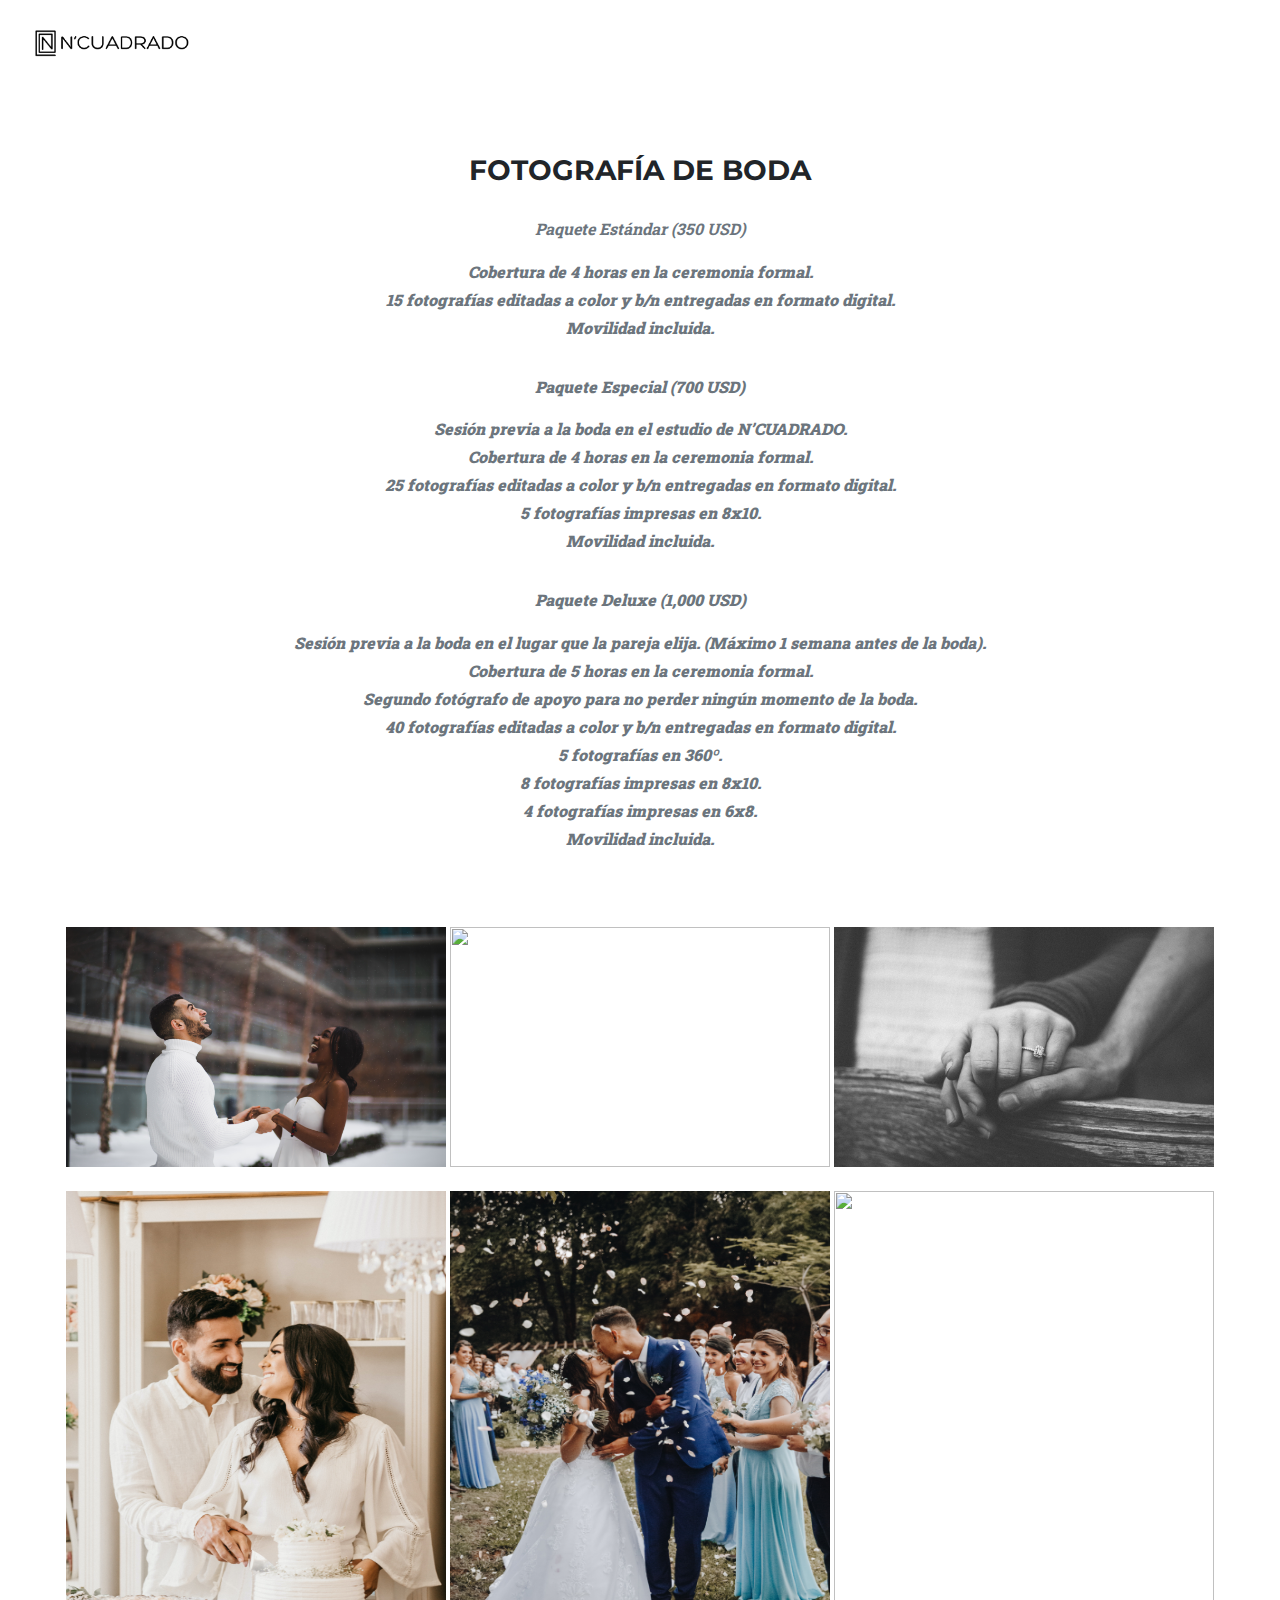
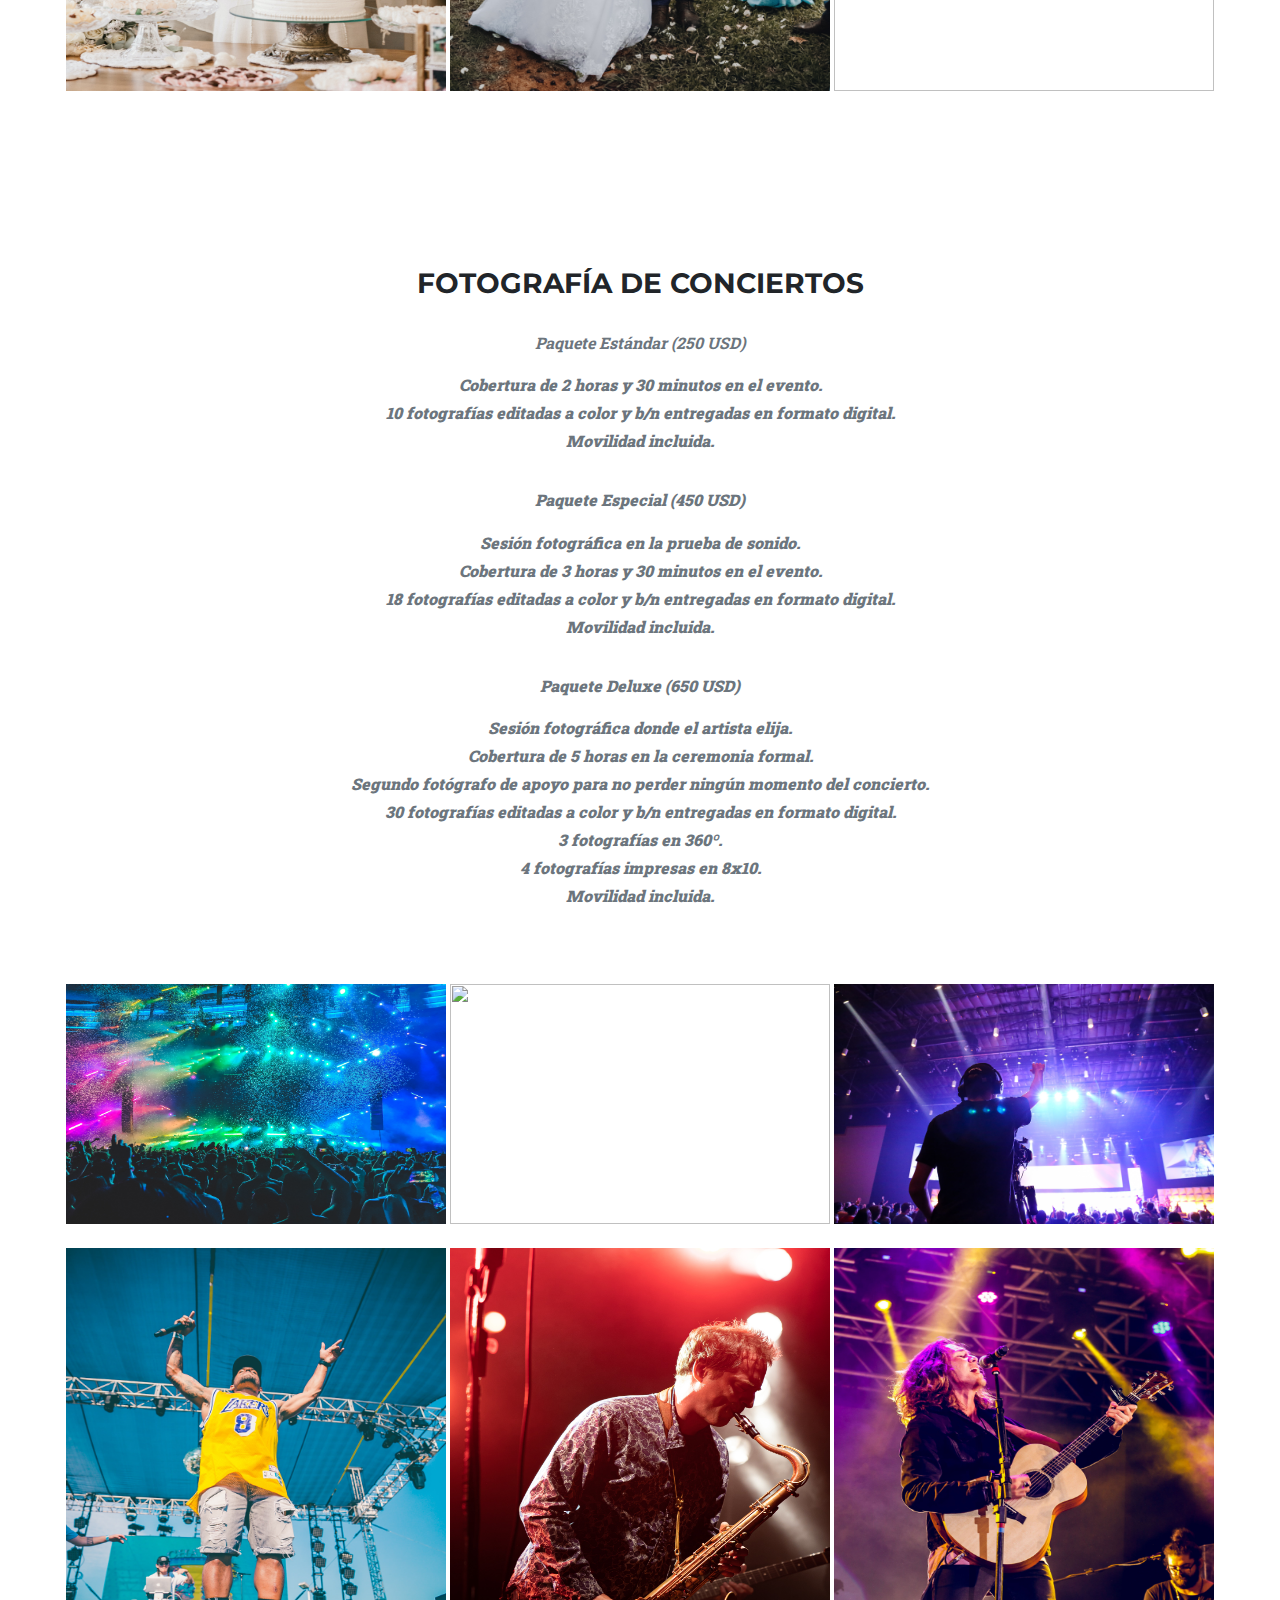
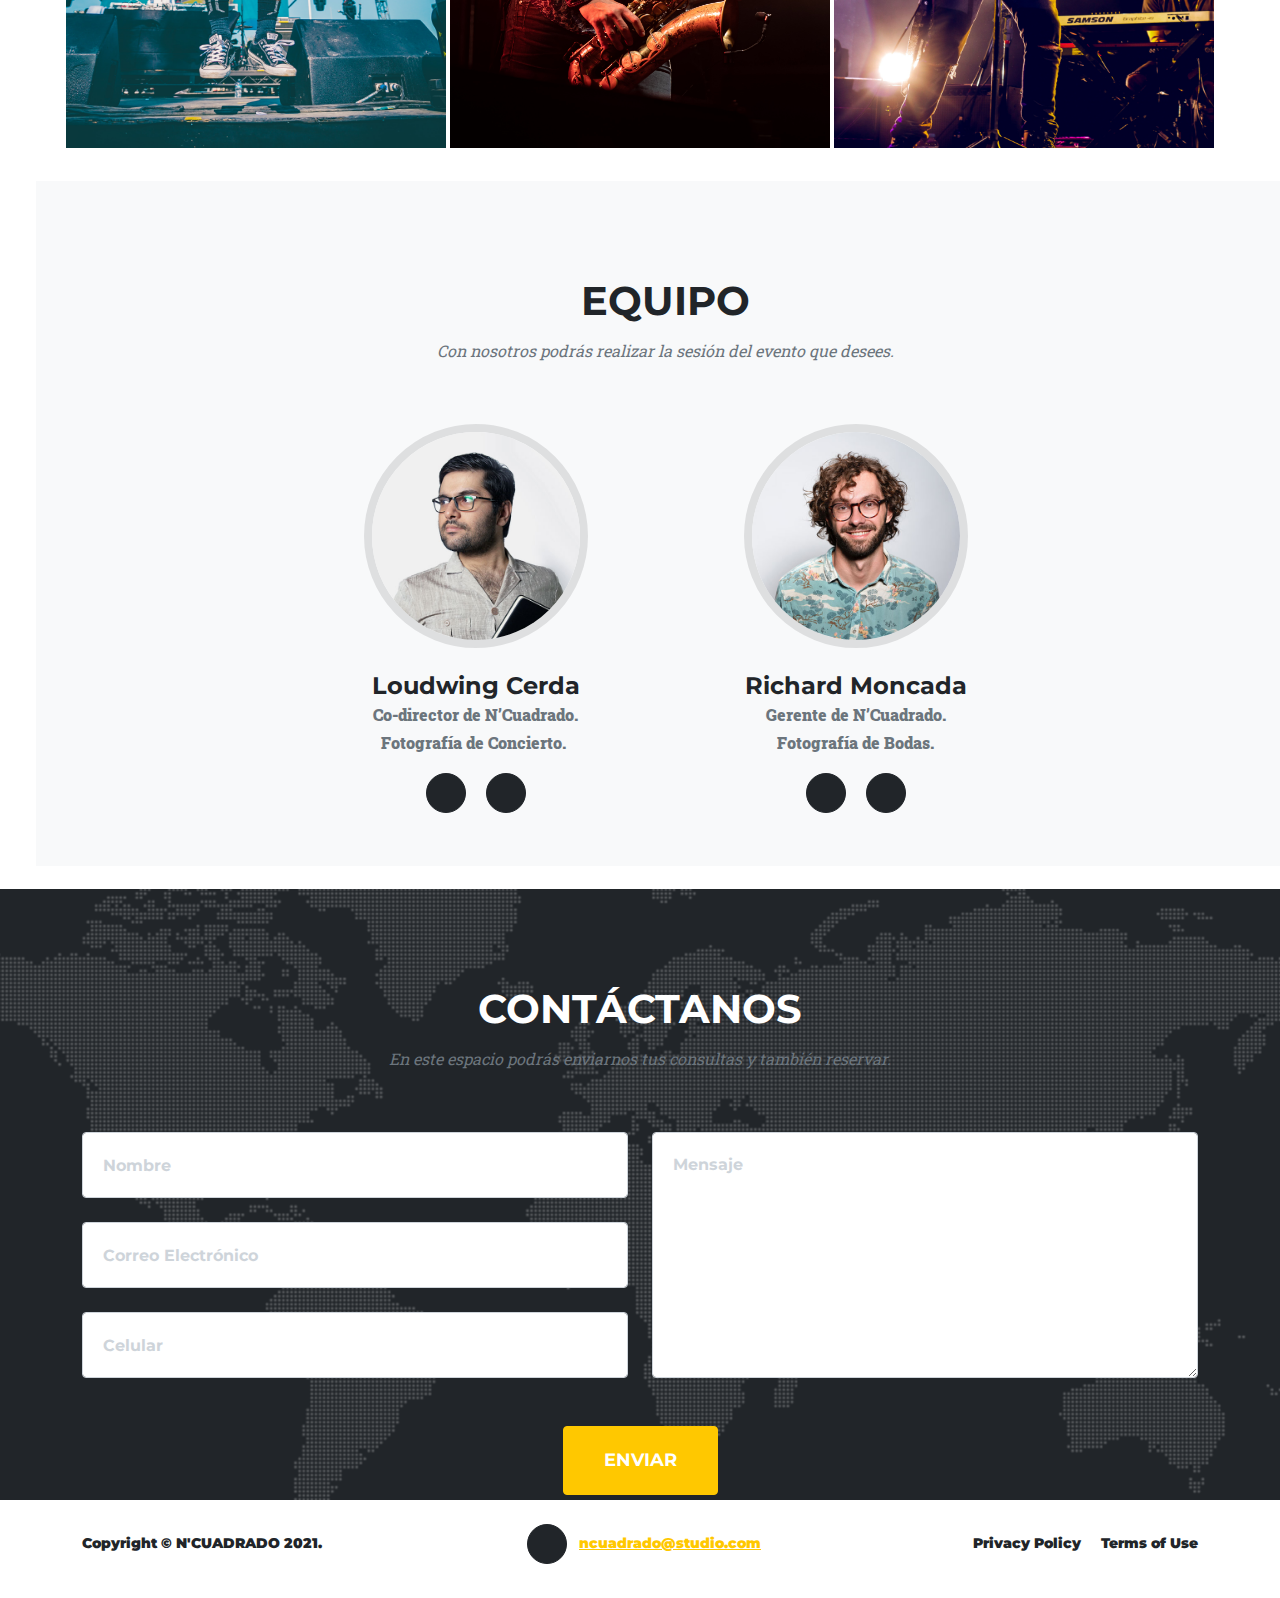
==== eventos.html @ 2f3a4a78 "Add files via upload" ====
<!DOCTYPE html>
<html lang="en">
    <head>
        <meta charset="utf-8" />
        <meta name="viewport" content="width=device-width, initial-scale=1, shrink-to-fit=no" />
        <meta name="description" content="" />
        <meta name="author" content="" />
        <meta http-equiv="X-UA-Compatible" content="IE=edge">
        <title>Studio </title>
        <!-- Favicon-->
        <link rel="icon" type="image/x-icon" href="assets/favicon.ico" />
        <!-- Font Awesome icons (free version)-->
        <script src="https://use.fontawesome.com/releases/v5.15.3/js/all.js" crossorigin="anonymous"></script>
        <!-- Google fonts-->
        <link href="https://fonts.googleapis.com/css?family=Montserrat:400,700" rel="stylesheet" type="text/css" />
        <link href="https://fonts.googleapis.com/css?family=Roboto+Slab:400,100,300,700" rel="stylesheet" type="text/css" />
        <!-- Core theme CSS (includes Bootstrap)-->
        <link href="css/styles.css" rel="stylesheet" />
        <link href="css/bootstrap-4.3.1.css" rel="stylesheet" type="text/css">
    </head>
    <body id="page-top">
        <!-- Navigation-->
    <div class="navbar navbar-expand-lg navbar-dark fixed-top" id="mainNav">
            <div class="container"> <a href="index.html"><img src="images/logoNCUADRDO.png" width="170" height="38" alt=""/></a> </a>
              <button class="navbar-toggler" type="button" data-bs-toggle="collapse" data-bs-target="#navbarResponsive" aria-controls="navbarResponsive" aria-expanded="false" aria-label="Toggle navigation">
                    Menu
                    <i class="fas fa-bars ms-1"></i>
                </button>
                <div class="collapse navbar-collapse" id="navbarResponsive">
                    <ul class="navbar-nav text-uppercase ms-auto py-4 py-lg-0">
                        <li class="nav-item"><a class="nav-link" href="index.html">inicio</a></li>
                        <li class="nav-item"><a class="nav-link" href="retratos.html">retratos</a></li>
                        <li class="nav-item"><a class="nav-link" href="producto.html">producto&nbsp;</a></li>
                        <li class="nav-item"><a class="nav-link" href="eventos.html">eventos</a></li>
						<li class="nav-item"><a class="nav-link" href="videos.html">videos</a></li>
                        <li class="nav-item"><a class="nav-link" href="#contact">Contacto</a></li>
                    </ul>
                </div>
            </div>
    </nav>
        <!-- Masthead-->
  
            </div>
        </header>
        <!-- Services-->
     <section class="page-section" id="services">
    <div class="container">
                <div class="text-center"> <br>
                  <h3 class="section-heading text-uppercase"><br>Fotografía de boda </h3> <br>
                  <h3 class="section-subheading text-muted"> <strong> Paquete Estándar (350 USD)<strong/> <br><br>
					<p>  Cobertura de 4 horas en la ceremonia formal.<br>
15 fotografías editadas a color y b/n entregadas en formato digital.<br>
Movilidad incluida.<br>
   </p> <br>
              
                  <strong> Paquete Especial (700 USD)<strong/> <br><br>
                     <p> Sesión previa a la boda en el estudio de N’CUADRADO.<br>
Cobertura de 4 horas en la ceremonia formal.<br>
25 fotografías editadas a color y b/n entregadas en formato digital.<br>
5 fotografías impresas en 8x10.<br>
Movilidad incluida.<br>
 </p> <br>
			   Paquete Deluxe (1,000 USD) <br><br>
				<p> Sesión previa a la boda en el lugar que la pareja elija. (Máximo 1 semana antes de la boda).<br>
Cobertura de 5 horas en la ceremonia formal.<br>
Segundo fotógrafo de apoyo para no perder ningún momento de la boda.<br>
40 fotografías editadas a color y b/n entregadas en formato digital.<br>
5 fotografías en 360º.<br>
8 fotografías impresas en 8x10.<br>
4 fotografías impresas en 6x8.<br>
Movilidad incluida.<br>
 </p>
						  
						  
			</div>
    
		


      <!-- Portfolio Grid-->
     
    </div> <div class="text-center"
        <div id="fotosretrato">
			<img src="images/alesia-kazantceva-ESGJoEl8bcU-unsplash.jpg" width="380" height="240" alt=""/>
	  <img src="images/luwadlin-bosman-P_HRPYpFTNA-unsplash.jpg" width="380" height="240" alt=""/>
			<img src="images/shelby-deeter--XlBjdtRqK8-unsplash.jpg" width="380" height="240" alt=""/>
			  <br><br>
			
			
	        <img src="images/jonathan-borba-nEfuH1yjZIg-unsplash.jpg" width="380" height="500" alt=""/> 
			<img src="images/leonardo-miranda-dvF6s1H1x68-unsplash.jpg" width="380" height="500" alt=""/> 
		    <img src="images/junior-reis-fnnUGPP3eVs-unsplash.jpg" width="380" height="500" alt=""/> </div>
			
					  
					 

				
        <!-- About-->
 <section class="page-section" id="services">
            <div class="container">
              <div class="text-center"> <br>
                <h3 class="section-heading text-uppercase"><br>Fotografía de conciertos </h3> 
                  <br>
                  <h3 class="section-subheading text-muted"> <strong> Paquete Estándar (250 USD)<strong/> <br><br>
					<p> Cobertura de 2 horas y 30 minutos en el evento. <br>
10 fotografías editadas a color y b/n entregadas en formato digital. <br>
Movilidad incluida. <br>

   </p> <br>
              
                  <strong> Paquete Especial (450 USD)<strong/> <br><br>
                     <p> Sesión fotográfica en la prueba de sonido. <br>
Cobertura de 3 horas y 30 minutos en el evento. <br>
18 fotografías editadas a color y b/n entregadas en formato digital. <br>
Movilidad incluida. <br>

 </p> <br>
			   Paquete Deluxe (650 USD) <br><br>
				<p> Sesión fotográfica donde el artista elija. <br>
Cobertura de 5 horas en la ceremonia formal. <br>
Segundo fotógrafo de apoyo para no perder ningún momento del concierto. <br>
30 fotografías editadas a color y b/n entregadas en formato digital. <br>
3 fotografías en 360º. <br> 
4 fotografías impresas en 8x10. <br>
Movilidad incluida. <br>

 </p>
						  
						  
			</div>
    
		


        <!-- Portfolio Grid-->
     
    </div> <div class="text-center"
        <div id="fotosretrato"> <img src="images/aditya-chinchure-ZhQCZjr9fHo-unsplash.jpg" width="380" height="240" alt=""/> 
		<img src="images/raul-jimenez-NwLv9LfbpPU-unsplash.jpg" width="380" height="240" alt=""/>			  
	  <img src="images/header.png" width="380" height="240" alt=""/>
					  <br><br>
       <img src="images/jakob-owens-JN7PFqKAwzU-unsplash.jpg" width="380" height="500" alt=""/>
		<img src="images/dimitri-photography-ryFLoYs9YS4-unsplash.jpg" width="380" height="500" alt=""/>				  
		<img src="images/thiago-borrere-alvim-bf8APnBxoCk-unsplash.jpg" width="380" height="500" alt=""/>
			 </div>

			<!-- Clients-->
        <div id="personalretrato1">        
			<section class="page-section bg-light" id="team">
            <div class="container">
              <div class="text-center">
                <h2 class="section-heading text-uppercase">equipo</h2>
                  <h3 class="section-subheading text-muted">Con nosotros podrás realizar la sesión del evento que desees.</h3>
              </div>
                <div class="row">
                  <div class="col-lg-2">
                        <div class="team-member">
               
                      </div>
                    </div>
                    <div class="col-lg-4">
                      <div class="team-member">
                            <img class="mx-auto rounded-circle" src="assets/img/team/1.jpg" alt="..." />
                        <h4>Loudwing Cerda</h4>
                          <p class="text-muted">Co-director de N’Cuadrado. <br>
Fotografía de Concierto.&nbsp; </p>
                          <a class="btn btn-dark btn-social mx-2" href="#!"><i class="fab fa-twitter"></i></a>
                          <a class="btn btn-dark btn-social mx-2" href="#!"><i class="fab fa-facebook-f"></i></a>
                      </div>
                  </div>
                    <div class="col-lg-4">
                      <div class="team-member">
                            <img class="mx-auto rounded-circle" src="assets/img/team/3.jpg" alt="..." />
                        <h4>Richard Moncada</h4>
                          <p class="text-muted">Gerente de N’Cuadrado. <br>
							   Fotografía de Bodas. </p>
                          <a class="btn btn-dark btn-social mx-2" href="#!"><i class="fab fa-twitter"></i></a>
                          <a class="btn btn-dark btn-social mx-2" href="#!"><i class="fab fa-facebook-f"></i></a>
                        </div>
                    </div>
              </div>
                <div class="row">
          
                </div>
            </div>
        </section>
	</div>
 

<!-- Team-->



        <!-- Contact-->
        <section class="page-section" id="contact">
            <div class="container">
                <div class="text-center">
                    <h2 class="section-heading text-uppercase">Contáctanos</h2>
                  <h3 class="section-subheading text-muted">En este espacio podrás enviarnos tus consultas y también reservar.</h3>
                   </p>
                </div>				  
                <!-- * * * * * * * * * * * * * * *-->
                <!-- * * SB Forms Contact Form * *-->
                <!-- * * * * * * * * * * * * * * *-->
                <!-- This form is pre-integrated with SB Forms.-->
                <!-- To make this form functional, sign up at-->
                <!-- https://startbootstrap.com/solution/contact-forms-->
                <!-- to get an API token!-->
                <form id="contactForm" data-sb-form-api-token="API_TOKEN">
                    <div class="row align-items-stretch mb-5">
                      <div class="col-md-6">
                            <div class="form-group">
                                <!-- Name input-->
                                <input class="form-control" id="name" type="text" placeholder="Nombre " data-sb-validations="required" />
                                <div class="invalid-feedback" data-sb-feedback="name:required">A name is required.</div>
                            </div>
                            <div class="form-group">
                                <!-- Email address input-->
                                <input class="form-control" id="email" type="email" placeholder="Correo Electrónico " data-sb-validations="required,email" />
                                <div class="invalid-feedback" data-sb-feedback="email:required">An email is required.</div>
                                <div class="invalid-feedback" data-sb-feedback="email:email">Email is not valid.</div>
                            </div>
                            <div class="form-group mb-md-0"> <!-- Phone number input-->
                                <input class="form-control" id="phone" type="tel" placeholder="Celular " data-sb-validations="required" />
                                <div class="invalid-feedback" data-sb-feedback="phone:required">A phone number is required.</div>
                            </div>
                      </div>
                      <div class="col-md-6">
                            <div class="form-group form-group-textarea mb-md-0">
                                <!-- Message input-->
                                <textarea class="form-control" id="message" placeholder="Mensaje " data-sb-validations="required"></textarea>
                                <div class="invalid-feedback" data-sb-feedback="message:required">A message is required.</div>
                            </div>
                      </div>
                    </div>
                    <!-- Submit success message-->
                    <!---->
                    <!-- This is what your users will see when the form-->
                    <!-- has successfully submitted-->
                    <div class="d-none" id="submitSuccessMessage">
                        <div class="text-center text-white mb-3">
                            <div class="fw-bolder">Form submission successful!</div>
                            To activate this form, sign up at
                            <br />
                            <a href="https://startbootstrap.com/solution/contact-forms">https://startbootstrap.com/solution/contact-forms</a>
                        </div>
                    </div>
                    <!-- Submit error message-->
                    <!---->
                    <!-- This is what your users will see when there is-->
                    <!-- an error submitting the form-->
                    <div class="d-none" id="submitErrorMessage"><div class="text-center text-danger mb-3">Error sending message!</div></div>
                    <!-- Submit Button-->
                   <div class="text-center"><button class="btn btn-primary btn-xl text-uppercase" type="submit" name="submit" value="Submit" class="submit-button" />Enviar</a>
                </form>
            </div>
    </section>
        <!-- Footer-->
        <footer class="footer py-4">
            <div class="container">
                <div class="row align-items-center">
                  <div class="col-lg-4 text-lg-start">Copyright &copy; N'CUADRADO 2021.</div>
                  <div class="col-lg-4 my-3 my-lg-0">
                        
                      <a href="https://www.facebook.com/" target="new" class="btn btn-dark btn-social mx-2"><i class="fab fa-facebook-f"></i></a>
					  <a href="mailto:ncuadrado@studio.com">ncuadrado@studio.com </a></span>
                  </div>
                  <div class="col-lg-4 text-lg-end">
                        <a class="link-dark text-decoration-none me-3" href="index.html">Privacy Policy</a>
                        <a class="link-dark text-decoration-none" href="#!">Terms of Use</a>
                  </div>
              </div>
          </div>
    </footer>
        <!-- Portfolio Modals-->
        <!-- Portfolio item 1 modal popup-->
        <div class="portfolio-modal modal fade" id="portfolioModal1" tabindex="-1" role="dialog" aria-hidden="true">
            <div class="modal-dialog">
                <div class="modal-content">
                    <div class="close-modal" data-bs-dismiss="modal"><img src="assets/img/close-icon.svg" alt="Close modal" /></div>
                    <div class="container">
                        <div class="row justify-content-center">
                          <div class="col-lg-8">
                                <div class="modal-body">
                                    <!-- Project details-->
                                    <h2 class="text-uppercase">Project Name</h2>
                                    <p class="item-intro text-muted">Lorem ipsum dolor sit amet consectetur.</p>
                                    <img class="img-fluid d-block mx-auto" src="assets/img/portfolio/1.jpg" alt="..." />
                                    <p>Use this area to describe your project. Lorem ipsum dolor sit amet, consectetur adipisicing elit. Est blanditiis dolorem culpa incidunt minus dignissimos deserunt repellat aperiam quasi sunt officia expedita beatae cupiditate, maiores repudiandae, nostrum, reiciendis facere nemo!</p>
                                    <ul class="list-inline">
                                        <li>
                                            <strong>Client:</strong>
                                            Threads
                                        </li>
                                        <li>
                                            <strong>Category:</strong>
                                            Illustration
                                        </li>
                                    </ul>
                                    <button class="btn btn-primary btn-xl text-uppercase" data-bs-dismiss="modal" type="button">
                                        <i class="fas fa-times me-1"></i>
                                        Close Project
                                    </button>
                                </div>
                          </div>
                        </div>
                    </div>
                </div>
            </div>
        </div>
        <!-- Portfolio item 2 modal popup-->
        <div class="portfolio-modal modal fade" id="portfolioModal2" tabindex="-1" role="dialog" aria-hidden="true">
            <div class="modal-dialog">
                <div class="modal-content">
                    <div class="close-modal" data-bs-dismiss="modal"><img src="assets/img/close-icon.svg" alt="Close modal" /></div>
                    <div class="container">
                        <div class="row justify-content-center">
                          <div class="col-lg-8">
                                <div class="modal-body">
                                    <!-- Project details-->
                                    <h2 class="text-uppercase">Project Name</h2>
                                    <p class="item-intro text-muted">Lorem ipsum dolor sit amet consectetur.</p>
                                    <img class="img-fluid d-block mx-auto" src="assets/img/portfolio/2.jpg" alt="..." />
                                    <p>Use this area to describe your project. Lorem ipsum dolor sit amet, consectetur adipisicing elit. Est blanditiis dolorem culpa incidunt minus dignissimos deserunt repellat aperiam quasi sunt officia expedita beatae cupiditate, maiores repudiandae, nostrum, reiciendis facere nemo!</p>
                                    <ul class="list-inline">
                                        <li>
                                            <strong>Client:</strong>
                                            Explore
                                        </li>
                                        <li>
                                            <strong>Category:</strong>
                                            Graphic Design
                                        </li>
                                    </ul>
                                    <button class="btn btn-primary btn-xl text-uppercase" data-bs-dismiss="modal" type="button">
                                        <i class="fas fa-times me-1"></i>
                                        Close Project
                                    </button>
                                </div>
                          </div>
                        </div>
                    </div>
                </div>
            </div>
        </div>
        <!-- Portfolio item 3 modal popup-->
        <div class="portfolio-modal modal fade" id="portfolioModal3" tabindex="-1" role="dialog" aria-hidden="true">
            <div class="modal-dialog">
                <div class="modal-content">
                    <div class="close-modal" data-bs-dismiss="modal"><img src="assets/img/close-icon.svg" alt="Close modal" /></div>
                    <div class="container">
                        <div class="row justify-content-center">
                          <div class="col-lg-8">
                                <div class="modal-body">
                                    <!-- Project details-->
                                    <h2 class="text-uppercase">Project Name</h2>
                                    <p class="item-intro text-muted">Lorem ipsum dolor sit amet consectetur.</p>
                                    <img class="img-fluid d-block mx-auto" src="assets/img/portfolio/3.jpg" alt="..." />
                                    <p>Use this area to describe your project. Lorem ipsum dolor sit amet, consectetur adipisicing elit. Est blanditiis dolorem culpa incidunt minus dignissimos deserunt repellat aperiam quasi sunt officia expedita beatae cupiditate, maiores repudiandae, nostrum, reiciendis facere nemo!</p>
                                    <ul class="list-inline">
                                        <li>
                                            <strong>Client:</strong>
                                            Finish
                                        </li>
                                        <li>
                                            <strong>Category:</strong>
                                            Identity
                                        </li>
                                    </ul>
                                    <button class="btn btn-primary btn-xl text-uppercase" data-bs-dismiss="modal" type="button">
                                        <i class="fas fa-times me-1"></i>
                                        Close Project
                                    </button>
                                </div>
                          </div>
                        </div>
                    </div>
                </div>
            </div>
        </div>
        <!-- Portfolio item 4 modal popup-->
        <div class="portfolio-modal modal fade" id="portfolioModal4" tabindex="-1" role="dialog" aria-hidden="true">
            <div class="modal-dialog">
                <div class="modal-content">
                    <div class="close-modal" data-bs-dismiss="modal"><img src="assets/img/close-icon.svg" alt="Close modal" /></div>
                    <div class="container">
                        <div class="row justify-content-center">
                          <div class="col-lg-8">
                                <div class="modal-body">
                                    <!-- Project details-->
                                    <h2 class="text-uppercase">Project Name</h2>
                                    <p class="item-intro text-muted">Lorem ipsum dolor sit amet consectetur.</p>
                                    <img class="img-fluid d-block mx-auto" src="assets/img/portfolio/4.jpg" alt="..." />
                                    <p>Use this area to describe your project. Lorem ipsum dolor sit amet, consectetur adipisicing elit. Est blanditiis dolorem culpa incidunt minus dignissimos deserunt repellat aperiam quasi sunt officia expedita beatae cupiditate, maiores repudiandae, nostrum, reiciendis facere nemo!</p>
                                    <ul class="list-inline">
                                        <li>
                                            <strong>Client:</strong>
                                            Lines
                                        </li>
                                        <li>
                                            <strong>Category:</strong>
                                            Branding
                                        </li>
                                    </ul>
                                    <button class="btn btn-primary btn-xl text-uppercase" data-bs-dismiss="modal" type="button">
                                        <i class="fas fa-times me-1"></i>
                                        Close Project
                                    </button>
                                </div>
                          </div>
                        </div>
                    </div>
                </div>
            </div>
        </div>
        <!-- Portfolio item 5 modal popup-->
        <div class="portfolio-modal modal fade" id="portfolioModal5" tabindex="-1" role="dialog" aria-hidden="true">
            <div class="modal-dialog">
                <div class="modal-content">
                    <div class="close-modal" data-bs-dismiss="modal"><img src="assets/img/close-icon.svg" alt="Close modal" /></div>
                    <div class="container">
                        <div class="row justify-content-center">
                          <div class="col-lg-8">
                                <div class="modal-body">
                                    <!-- Project details-->
                                    <h2 class="text-uppercase">Project Name</h2>
                                    <p class="item-intro text-muted">Lorem ipsum dolor sit amet consectetur.</p>
                                    <img class="img-fluid d-block mx-auto" src="assets/img/portfolio/5.jpg" alt="..." />
                                    <p>Use this area to describe your project. Lorem ipsum dolor sit amet, consectetur adipisicing elit. Est blanditiis dolorem culpa incidunt minus dignissimos deserunt repellat aperiam quasi sunt officia expedita beatae cupiditate, maiores repudiandae, nostrum, reiciendis facere nemo!</p>
                                    <ul class="list-inline">
                                        <li>
                                            <strong>Client:</strong>
                                            Southwest
                                        </li>
                                        <li>
                                            <strong>Category:</strong>
                                            Website Design
                                        </li>
                                    </ul>
                                    <button class="btn btn-primary btn-xl text-uppercase" data-bs-dismiss="modal" type="button">
                                        <i class="fas fa-times me-1"></i>
                                        Close Project
                                    </button>
                                </div>
                          </div>
                        </div>
                    </div>
                </div>
            </div>
        </div>
        <!-- Portfolio item 6 modal popup-->
        <div class="portfolio-modal modal fade" id="portfolioModal6" tabindex="-1" role="dialog" aria-hidden="true">
            <div class="modal-dialog">
                <div class="modal-content">
                    <div class="close-modal" data-bs-dismiss="modal"><img src="assets/img/close-icon.svg" alt="Close modal" /></div>
                    <div class="container">
                        <div class="row justify-content-center">
                          <div class="col-lg-8">
                                <div class="modal-body">
                                    <!-- Project details-->
                                    <h2 class="text-uppercase">Project Name</h2>
                                    <p class="item-intro text-muted">Lorem ipsum dolor sit amet consectetur.</p>
                                    <img class="img-fluid d-block mx-auto" src="assets/img/portfolio/6.jpg" alt="..." />
                                    <p>Use this area to describe your project. Lorem ipsum dolor sit amet, consectetur adipisicing elit. Est blanditiis dolorem culpa incidunt minus dignissimos deserunt repellat aperiam quasi sunt officia expedita beatae cupiditate, maiores repudiandae, nostrum, reiciendis facere nemo!</p>
                                    <ul class="list-inline">
                                        <li>
                                            <strong>Client:</strong>
                                            Window
                                        </li>
                                        <li>
                                            <strong>Category:</strong>
                                            Photography
                                        </li>
                                    </ul>
                                    <button class="btn btn-primary btn-xl text-uppercase" data-bs-dismiss="modal" type="button">
                                        <i class="fas fa-times me-1"></i>
                                        Close Project
                                    </button>
                                </div>
                          </div>
                        </div>
                    </div>
                </div>
            </div>
        </div>
        <!-- Bootstrap core JS-->
    <script src="https://cdn.jsdelivr.net/npm/bootstrap@5.0.2/dist/js/bootstrap.bundle.min.js"></script>
        <!-- Core theme JS-->
    <script src="js/scripts.js"></script>
        <!-- * * * * * * * * * * * * * * * * * * * * * * * * * * * * * * * * * * * * * * * *-->
        <!-- * *                               SB Forms JS                               * *-->
        <!-- * * Activate your form at https://startbootstrap.com/solution/contact-forms * *-->
        <!-- * * * * * * * * * * * * * * * * * * * * * * * * * * * * * * * * * * * * * * * *-->
    <script src="https://cdn.startbootstrap.com/sb-forms-latest.js"></script>
    </body>
</html>
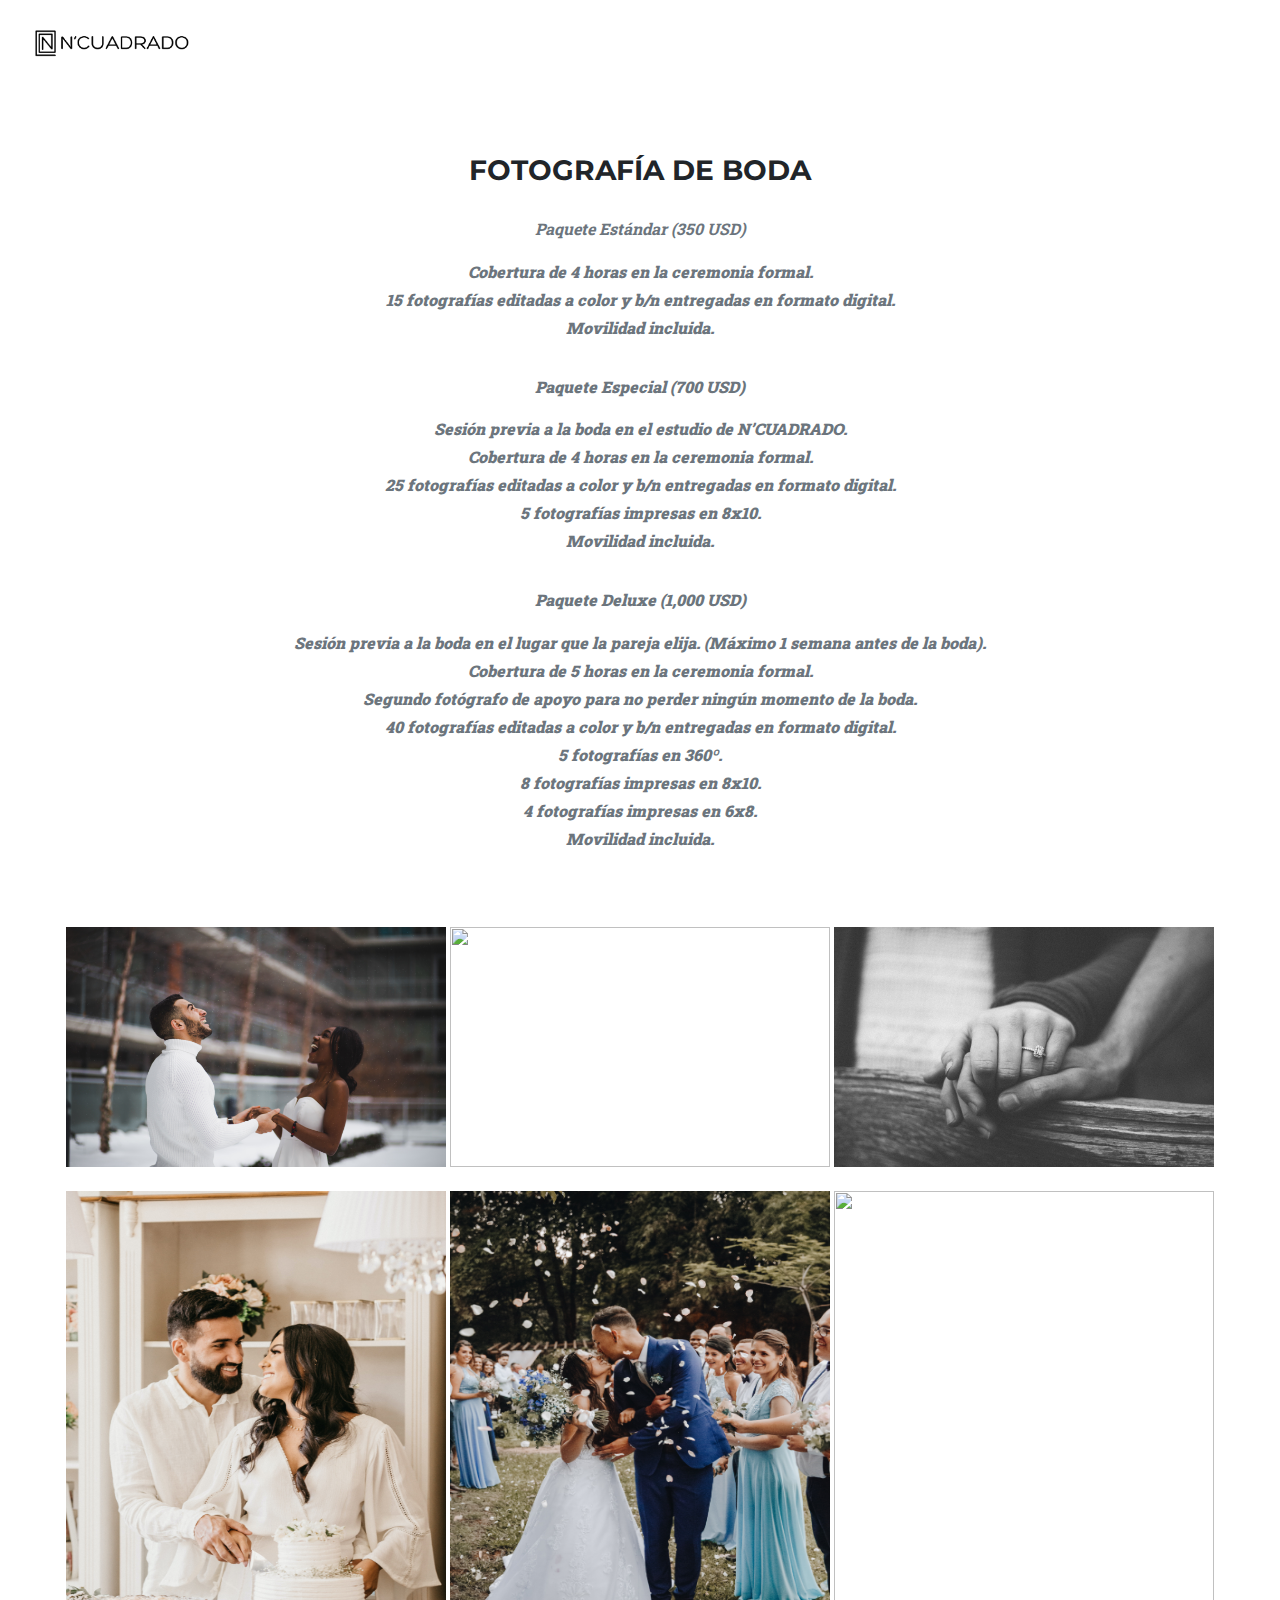
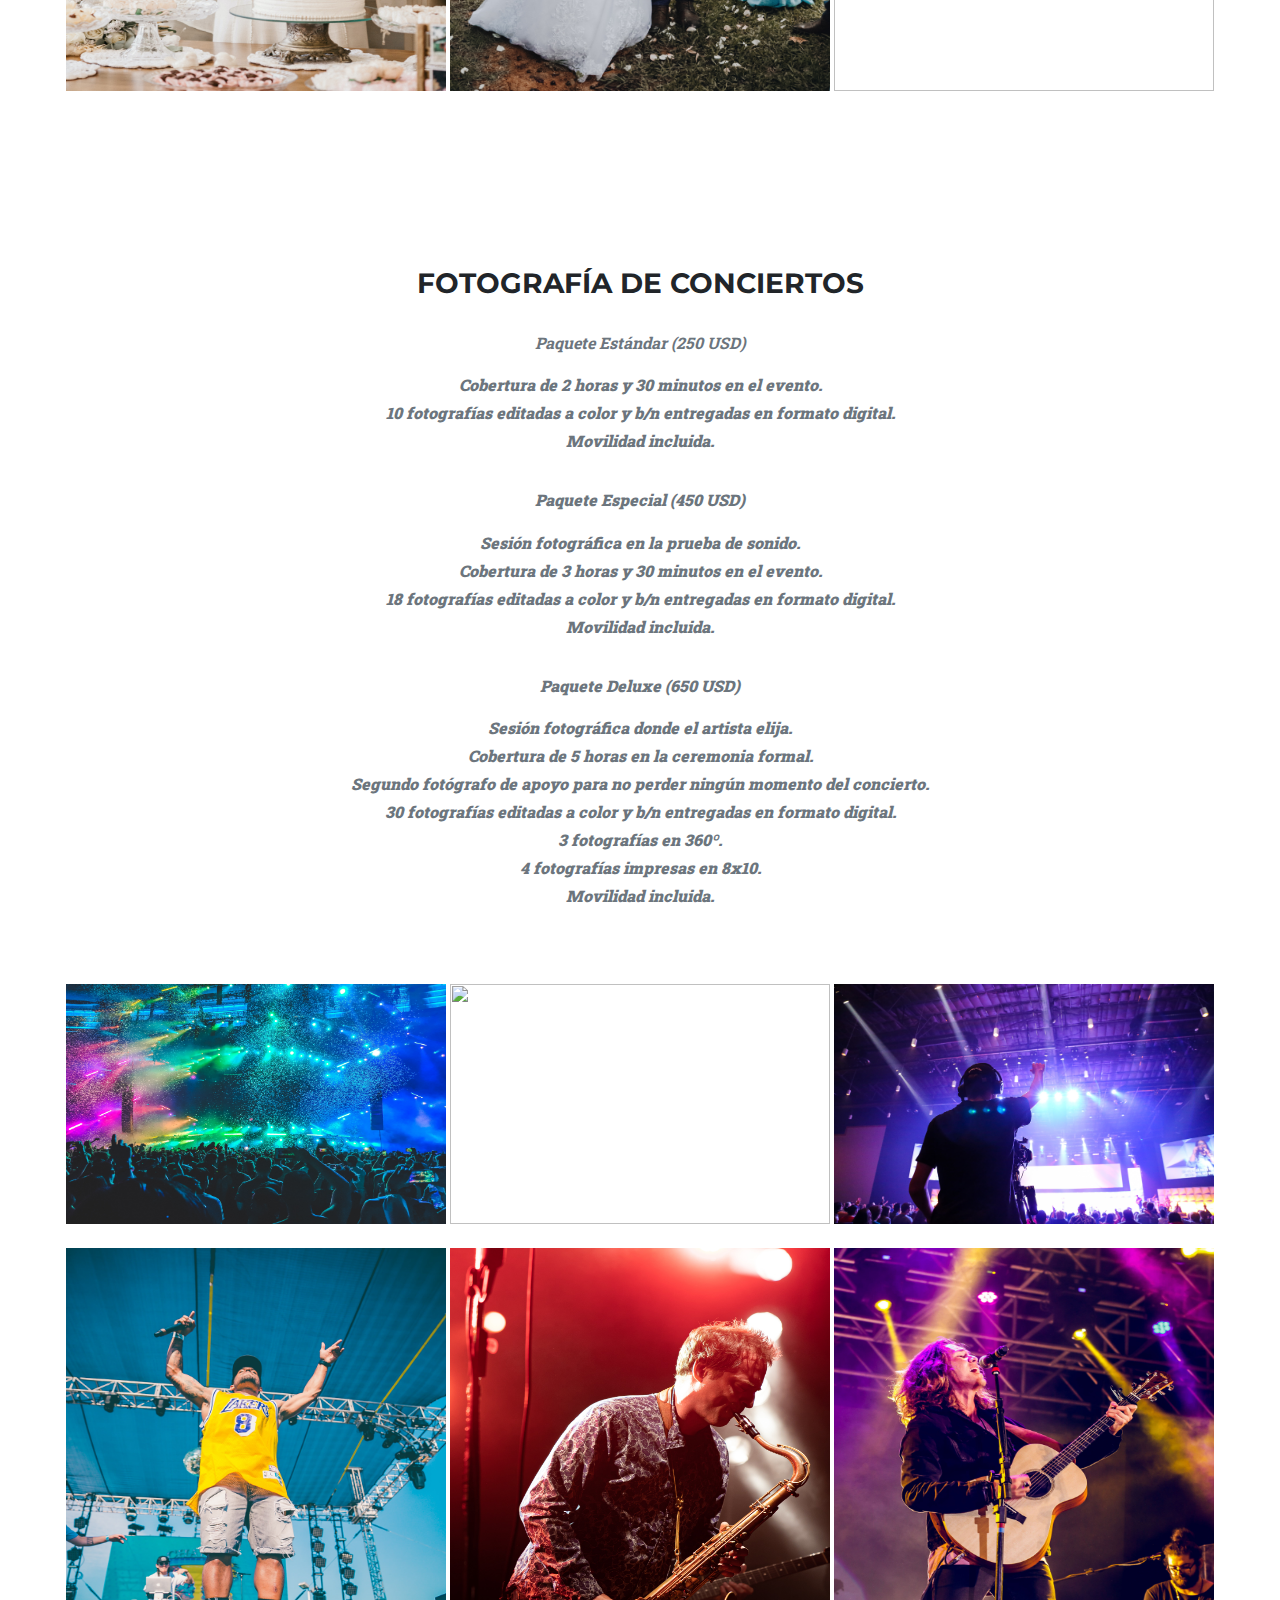
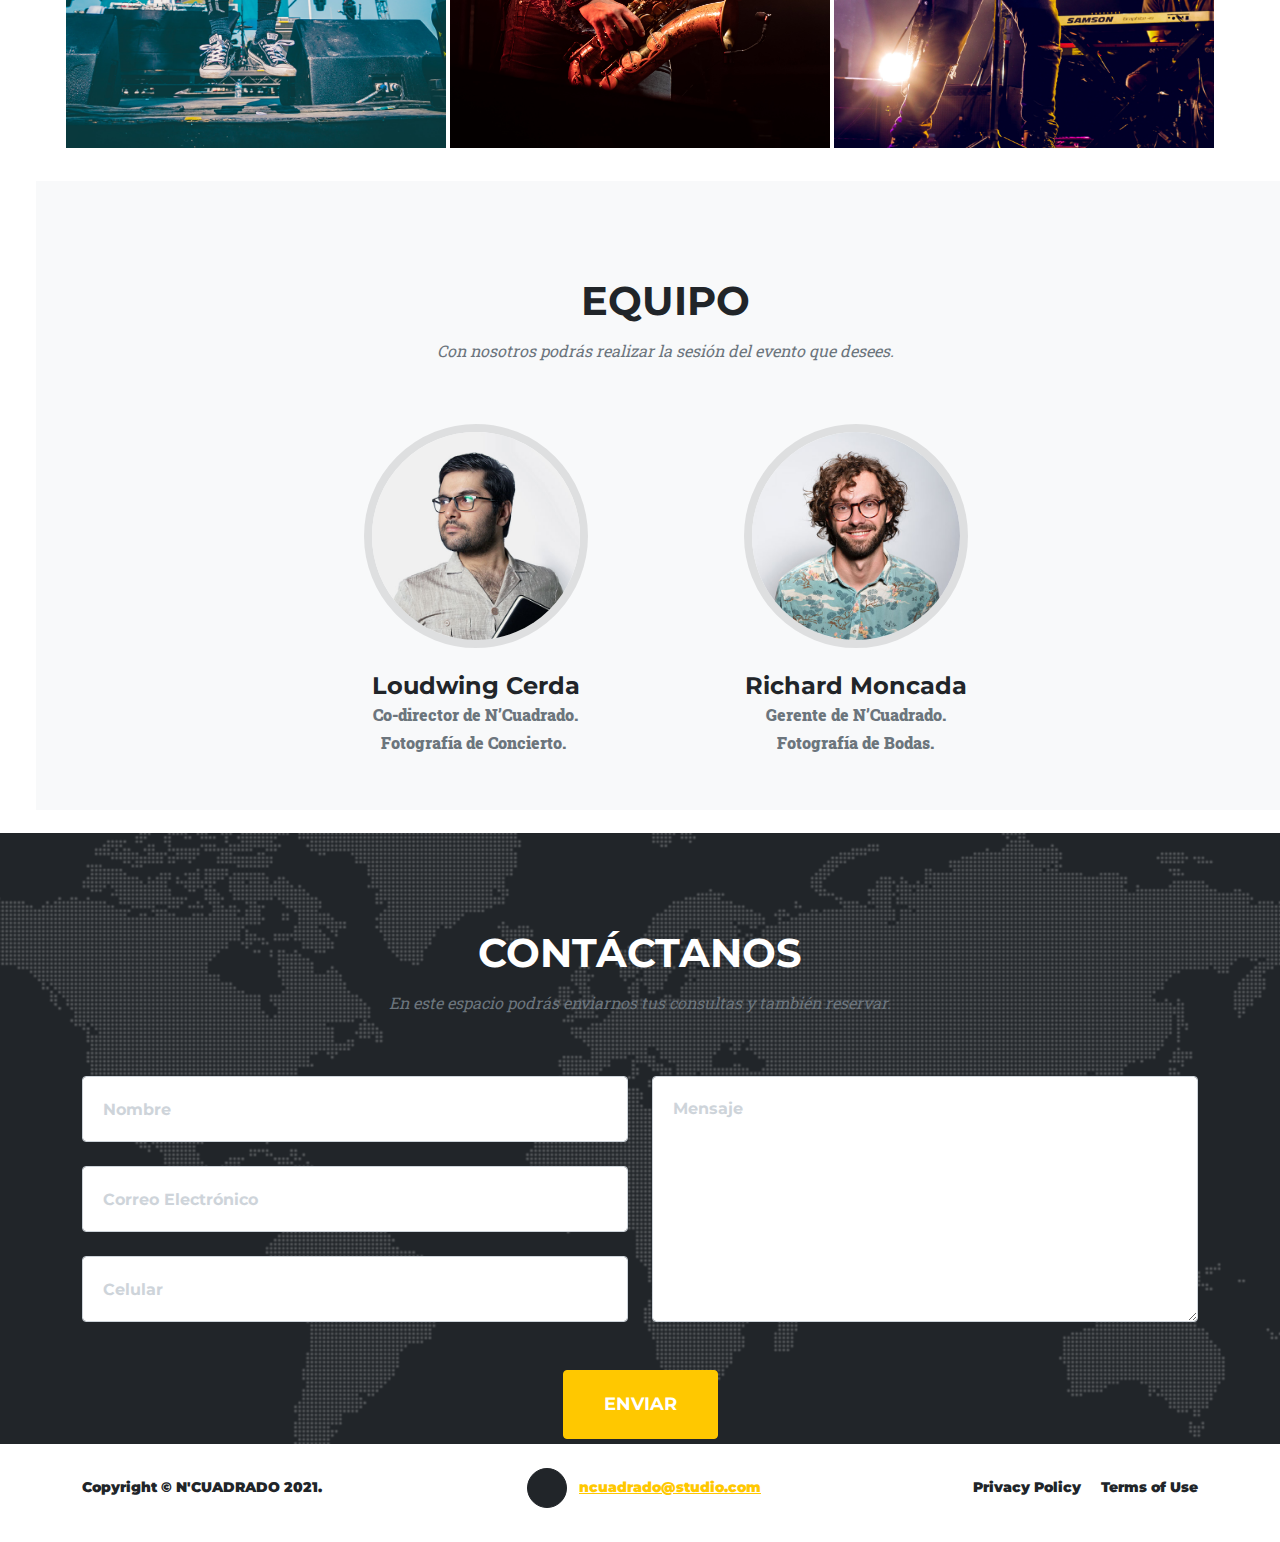
==== commit 7cae7b32: "Add files via upload" ====
--- a/eventos.html
+++ b/eventos.html
@@ -164,8 +164,6 @@
                         <h4>Loudwing Cerda</h4>
                           <p class="text-muted">Co-director de N’Cuadrado. <br>
 Fotografía de Concierto.&nbsp; </p>
-                          <a class="btn btn-dark btn-social mx-2" href="#!"><i class="fab fa-twitter"></i></a>
-                          <a class="btn btn-dark btn-social mx-2" href="#!"><i class="fab fa-facebook-f"></i></a>
                       </div>
                   </div>
                     <div class="col-lg-4">
@@ -174,8 +172,6 @@
                         <h4>Richard Moncada</h4>
                           <p class="text-muted">Gerente de N’Cuadrado. <br>
 							   Fotografía de Bodas. </p>
-                          <a class="btn btn-dark btn-social mx-2" href="#!"><i class="fab fa-twitter"></i></a>
-                          <a class="btn btn-dark btn-social mx-2" href="#!"><i class="fab fa-facebook-f"></i></a>
                         </div>
                     </div>
               </div>
